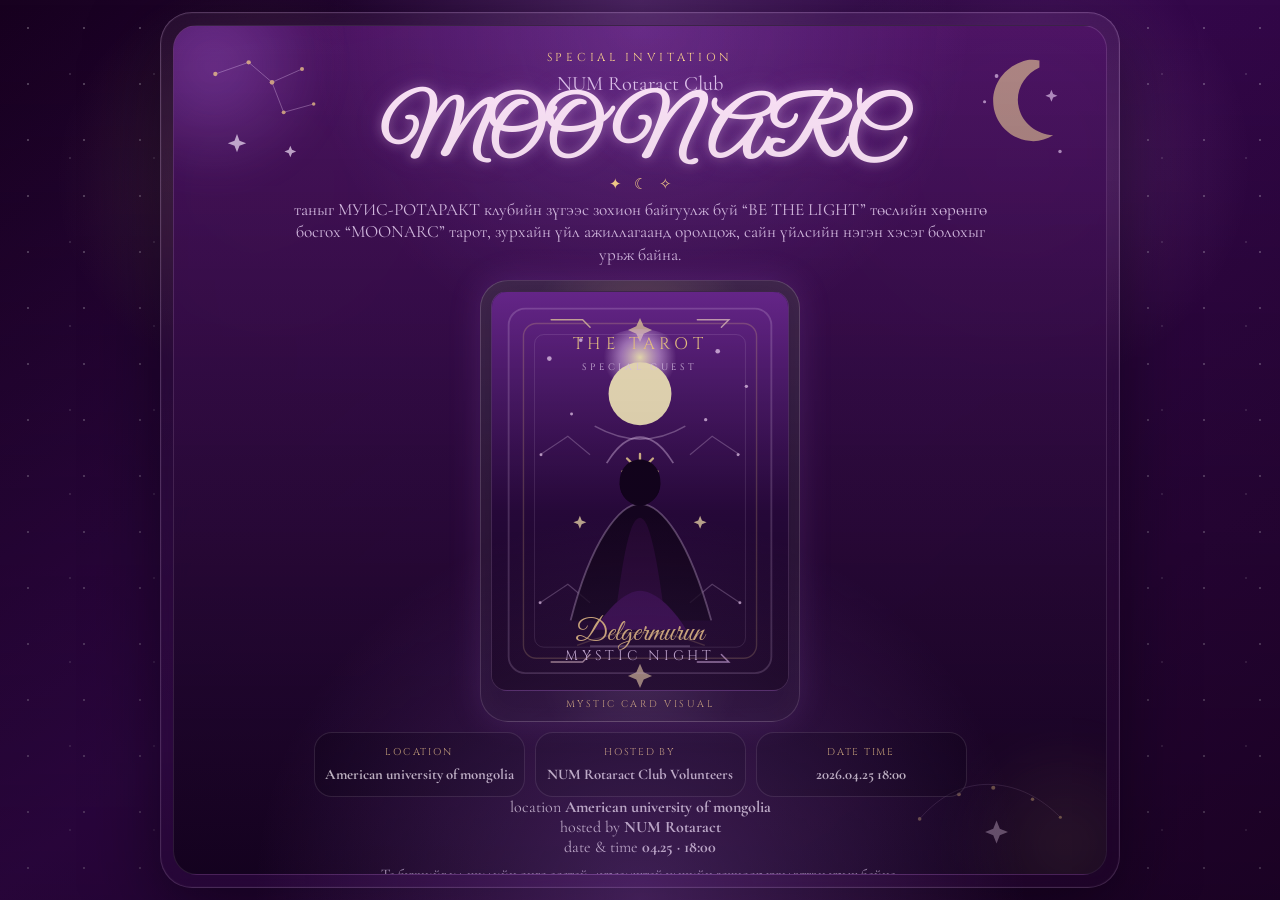
==== index.html @ 00217915 "Update index.html" ====
<!DOCTYPE html>
<html lang="mn">

<head>
    <meta charset="UTF-8" />
    <meta name="viewport" content="width=device-width, initial-scale=1.0" />
    <meta property="og:title" content="MOONARC Tarot Event Invitation" />
    <meta property="og:description" content="таныг МУИС-РОТАРАКТ клубийн зүгээс зохион байгуулж буй &quot;BE THE LIGHT&quot; төслийн хөрөнгө босгох &quot;MOONARC&quot; тарот, зурхайн үйл ажиллагаанд оролцож, сайн үйлсийн нэгэн хэсэг болохыг урьж байна." />
    <title>Tarot Invitation</title>
    <link rel="preconnect" href="https://fonts.googleapis.com" />
    <link rel="preconnect" href="https://fonts.gstatic.com" crossorigin />
    <link href="https://fonts.googleapis.com/css2?family=Cinzel:wght@400;500;600;700&family=Cormorant+Garamond:wght@400;500;600;700&family=Great+Vibes&display=swap" rel="stylesheet" />
    <style>
         :root {
            --bg-deep: #17011f;
            --bg-mid: #35084d;
            --bg-soft: #5f1b77;
            --glow: #c67cff;
            --glow-soft: rgba(214, 154, 255, 0.35);
            --card: rgba(33, 8, 49, 0.78);
            --line: rgba(240, 203, 255, 0.24);
            --text: #fff6ff;
            --muted: #e2c7ef;
            --gold: #ffd58f;
        }
        
        * {
            box-sizing: border-box;
        }
        
        body {
            margin: 0;
            min-height: 100vh;
            min-height: 100dvh;
            font-family: "Cormorant Garamond", "Times New Roman", serif;
            color: var(--text);
            background: radial-gradient(circle at top, rgba(214, 154, 255, 0.22), transparent 28%), radial-gradient(circle at 20% 20%, rgba(255, 213, 143, 0.14), transparent 16%), radial-gradient(circle at 80% 18%, rgba(247, 160, 255, 0.18), transparent 18%), linear-gradient(140deg, var(--bg-deep), var(--bg-mid) 45%, #23032e 100%);
            display: grid;
            place-items: center;
            overflow: hidden;
        }
        
        body::before,
        body::after {
            content: "";
            position: fixed;
            inset: 0;
            pointer-events: none;
        }
        
        body::before {
            background-image: radial-gradient(circle, rgba(255, 255, 255, 0.85) 0 1px, transparent 1.5px), radial-gradient(circle, rgba(255, 255, 255, 0.45) 0 1px, transparent 1.5px);
            background-position: 0 0, 28px 32px;
            background-size: 56px 56px, 84px 84px;
            opacity: 0.28;
        }
        
        body::after {
            background: radial-gradient(circle at 50% 100%, rgba(198, 124, 255, 0.24), transparent 35%), linear-gradient(transparent, rgba(10, 0, 15, 0.32));
        }
        
        .frame {
            width: min(960px, calc(100% - 32px));
            height: calc(100dvh - 24px);
            margin: 12px 16px;
            padding: 12px;
            border-radius: 32px;
            border: 1px solid var(--line);
            background: linear-gradient(180deg, rgba(255, 255, 255, 0.04), rgba(255, 255, 255, 0.01));
            box-shadow: 0 0 0 1px rgba(255, 255, 255, 0.03) inset, 0 24px 70px rgba(7, 0, 12, 0.55);
            backdrop-filter: blur(12px);
        }
        
        .invite {
            position: relative;
            overflow: hidden;
            height: 100%;
            padding: 24px 24px 18px;
            border-radius: 24px;
            border: 1px solid rgba(255, 223, 255, 0.15);
            background: radial-gradient(circle at top center, rgba(198, 124, 255, 0.22), transparent 34%), linear-gradient(180deg, rgba(79, 21, 103, 0.9), rgba(25, 4, 38, 0.96));
            text-align: center;
            display: flex;
            flex-direction: column;
            justify-content: space-between;
        }
        
        .invite::before,
        .invite::after {
            content: "";
            position: absolute;
            width: 240px;
            height: 240px;
            border-radius: 50%;
            filter: blur(18px);
            opacity: 0.55;
            pointer-events: none;
        }
        
        .invite::before {
            top: -80px;
            left: -80px;
            background: radial-gradient(circle, rgba(198, 124, 255, 0.55), transparent 70%);
        }
        
        .invite::after {
            right: -80px;
            bottom: -90px;
            background: radial-gradient(circle, rgba(255, 213, 143, 0.22), transparent 70%);
        }
        
        .decor {
            position: absolute;
            pointer-events: none;
            user-select: none;
            z-index: 0;
        }
        
        .decor svg {
            display: block;
            width: 100%;
            height: auto;
        }
        
        .decor-top-left {
            top: 18px;
            left: 18px;
            width: 150px;
            opacity: 0.72;
        }
        
        .decor-top-right {
            top: 26px;
            right: 22px;
            width: 120px;
            opacity: 0.62;
        }
        
        .decor-bottom {
            right: 26px;
            bottom: 16px;
            width: 180px;
            opacity: 0.48;
        }
        
        .content {
            position: relative;
            z-index: 1;
            display: flex;
            flex-direction: column;
            justify-content: space-between;
            height: 100%;
        }
        
        .crest {
            font-family: "Cinzel", serif;
            letter-spacing: 0.32em;
            text-transform: uppercase;
            font-size: 0.72rem;
            color: var(--gold);
            margin-bottom: 6px;
        }
        
        .club {
            font-family: "Cormorant Garamond", serif;
            font-size: clamp(1rem, 1.6vw, 1.3rem);
            color: var(--muted);
            margin: 0;
        }
        
        h1 {
            font-family: "Great Vibes", "Cormorant Garamond", serif;
            margin: 6px 0 2px;
            font-size: clamp(3rem, 7vw, 4.8rem);
            font-weight: 400;
            line-height: 0.92;
            letter-spacing: 0.02em;
            text-transform: none;
            color: #ffe7fb;
            text-shadow: 0 0 12px rgba(255, 214, 252, 0.35), 0 0 28px rgba(198, 124, 255, 0.22);
        }
        
        h1 strong {
            font-weight: 700;
        }
        
        .subtitle {
            font-family: "Cormorant Garamond", serif;
            max-width: 700px;
            margin: 0 auto 10px;
            font-size: clamp(0.94rem, 1.45vw, 1.08rem);
            line-height: 1.3;
            color: var(--muted);
        }
        
        .visual-wrap {
            display: grid;
            place-items: center;
            margin: 4px auto 10px;
        }
        
        .tarot-card {
            width: min(100%, 320px);
            padding: 10px;
            border-radius: 28px;
            border: 1px solid rgba(255, 226, 252, 0.22);
            background: radial-gradient(circle at 50% 12%, rgba(255, 223, 156, 0.18), transparent 26%), radial-gradient(circle at 50% 88%, rgba(246, 219, 255, 0.12), transparent 24%), linear-gradient(180deg, rgba(255, 255, 255, 0.12), rgba(255, 255, 255, 0.03)), rgba(31, 6, 45, 0.72);
            box-shadow: 0 0 32px rgba(198, 124, 255, 0.18), inset 0 0 30px rgba(255, 255, 255, 0.04);
        }
        
        .tarot-frame {
            overflow: hidden;
            border-radius: 16px;
            border: 1px solid rgba(255, 226, 252, 0.18);
            background: linear-gradient(180deg, #3f105d, #1b0328);
        }
        
        .tarot-svg {
            display: block;
            width: 100%;
            height: auto;
        }
        
        .tarot-label {
            font-family: "Cinzel", serif;
            margin-top: 7px;
            letter-spacing: 0.26em;
            text-transform: uppercase;
            font-size: 0.6rem;
            color: var(--gold);
        }
        
        .details {
            max-width: 720px;
            margin: 0 auto;
            display: grid;
            grid-template-columns: repeat(3, minmax(0, 1fr));
            gap: 10px;
        }
        
        .detail {
            padding: 12px 10px;
            border-radius: 18px;
            border: 1px solid rgba(255, 228, 255, 0.16);
            background: rgba(11, 3, 18, 0.34);
        }
        
        .detail span {
            font-family: "Cinzel", serif;
            display: block;
            font-size: 0.62rem;
            letter-spacing: 0.18em;
            text-transform: uppercase;
            color: var(--gold);
            margin-bottom: 5px;
        }
        
        .detail strong {
            font-family: "Cormorant Garamond", serif;
            font-size: 0.92rem;
            line-height: 1.2;
            color: var(--text);
        }
        
        .footer-note {
            font-family: "Cormorant Garamond", serif;
            margin-top: 8px;
            font-size: 0.92rem;
            line-height: 1.28;
            color: #f3dfff;
        }
        
        .icons {
            display: flex;
            justify-content: center;
            gap: 12px;
            margin: 0 auto 6px;
            color: var(--gold);
            font-size: 0.95rem;
        }

        /* ─── MOBILE FIX ─── */
        @media (max-width: 720px) {
            body {
                padding: 0;
                overflow: hidden;
                height: 100dvh;
            }

            .frame {
                width: calc(100% - 10px);
                height: calc(100dvh - 10px);
                margin: 5px;
                padding: 6px;
                border-radius: 18px;
            }

            .invite {
                height: 100%;
                padding: 12px 12px 10px;
                border-radius: 14px;
                justify-content: space-between;
            }

            .crest {
                font-size: 0.52rem;
                letter-spacing: 0.2em;
                margin-bottom: 2px;
            }

            .club {
                font-size: 0.82rem;
                margin: 0;
            }

            .decor-top-left {
                top: 8px;
                left: 8px;
                width: 80px;
                opacity: 0.55;
            }

            .decor-top-right {
                top: 10px;
                right: 8px;
                width: 64px;
                opacity: 0.45;
            }

            .decor-bottom {
                right: 8px;
                bottom: 8px;
                width: 90px;
                opacity: 0.32;
            }

            h1 {
                margin: 2px 0 0px;
                font-size: clamp(2.2rem, 11vw, 3.4rem);
                line-height: 0.88;
            }

            .icons {
                gap: 8px;
                margin: 2px auto 2px;
                font-size: 0.8rem;
            }

            .subtitle {
                margin: 0 auto 3px;
                font-size: 0.68rem;
                line-height: 1.2;
                max-width: 280px;
                /* truncate to 2 lines on mobile */
                display: -webkit-box;
                -webkit-line-clamp: 3;
                -webkit-box-orient: vertical;
                overflow: hidden;
            }

            .visual-wrap {
                margin: 0 auto;
                flex-shrink: 0;
            }

            .tarot-card {
                width: min(220px, 54vw);
                padding: 8px;
                border-radius: 18px;
            }

            .tarot-frame {
                border-radius: 12px;
            }

            .tarot-label {
                margin-top: 5px;
                font-size: 0.52rem;
                letter-spacing: 0.16em;
            }

            .details {
                display: none;
            }

            /* Mobile details row — compact 3 columns */
            .details-mobile {
                display: grid;
                grid-template-columns: repeat(3, 1fr);
                gap: 5px;
                max-width: 100%;
                margin: 4px 0 0;
            }

            .detail-m {
                padding: 6px 5px;
                border-radius: 10px;
                border: 1px solid rgba(255, 228, 255, 0.14);
                background: rgba(11, 3, 18, 0.38);
                text-align: center;
            }

            .detail-m span {
                font-family: "Cinzel", serif;
                display: block;
                font-size: 0.42rem;
                letter-spacing: 0.12em;
                text-transform: uppercase;
                color: var(--gold);
                margin-bottom: 3px;
            }

            .detail-m strong {
                font-family: "Cormorant Garamond", serif;
                font-size: 0.72rem;
                line-height: 1.15;
                color: var(--text);
                display: block;
            }

            .footer-note {
                margin-top: 4px;
                font-size: 0.72rem;
                line-height: 1.22;
                max-width: 290px;
                margin-left: auto;
                margin-right: auto;
            }
        }

        /* Very small phones */
        @media (max-width: 380px) {
            h1 {
                font-size: clamp(1.9rem, 10vw, 2.8rem);
            }
            .subtitle {
                font-size: 0.66rem;
            }
            .tarot-card {
                width: min(140px, 36vw);
            }
        }
    </style>
</head>

<body>
    <main class="frame">
        <section class="invite">
            <div class="decor decor-top-left" aria-hidden="true">
                <svg viewBox="0 0 180 180" xmlns="http://www.w3.org/2000/svg">
          <g fill="none" stroke="#f7d7ff" stroke-opacity="0.45" stroke-width="1.2">
            <path d="M28 36 68 22 96 46 132 30"/>
            <path d="M96 46 110 82 146 72"/>
          </g>
          <g fill="#ffd58f">
            <circle cx="28" cy="36" r="2.6"/>
            <circle cx="68" cy="22" r="2.6"/>
            <circle cx="96" cy="46" r="2.8"/>
            <circle cx="132" cy="30" r="2.4"/>
            <circle cx="110" cy="82" r="2.3"/>
            <circle cx="146" cy="72" r="2.1"/>
          </g>
          <g fill="#f9e7ff">
            <path d="M54 108l3 8 8 3-8 3-3 8-3-8-8-3 8-3z"/>
            <path d="M118 122l2 5 5 2-5 2-2 5-2-5-5-2 5-2z"/>
          </g>
        </svg>
            </div>

            <div class="decor decor-top-right" aria-hidden="true">
                <svg viewBox="0 0 140 160" xmlns="http://www.w3.org/2000/svg">
          <path d="M88 18c-18 8-29 28-24 47 4 18 21 31 40 32-7 4-15 7-23 7-26 0-47-21-47-47 0-20 13-38 32-45 9-4 16-3 22-2Z" fill="#ffe1a1" fill-opacity="0.9"/>
          <g fill="#f6dbff">
            <circle cx="38" cy="28" r="2.2"/>
            <circle cx="24" cy="58" r="1.8"/>
            <circle cx="112" cy="116" r="2"/>
            <path d="M102 44l2 5 5 2-5 2-2 5-2-5-5-2 5-2z"/>
          </g>
        </svg>
            </div>

            <div class="decor decor-bottom" aria-hidden="true">
                <svg viewBox="0 0 220 120" xmlns="http://www.w3.org/2000/svg">
          <g fill="none" stroke="#f2c8ff" stroke-opacity="0.34" stroke-width="1.2">
            <path d="M24 72c26-30 56-44 90-42 30 2 57 15 82 40"/>
          </g>
          <g fill="#ffd58f">
            <circle cx="24" cy="72" r="2.2"/>
            <circle cx="72" cy="42" r="2.4"/>
            <circle cx="114" cy="34" r="2.5"/>
            <circle cx="162" cy="48" r="2.1"/>
            <circle cx="196" cy="70" r="1.9"/>
          </g>
          <g fill="#f6dbff">
            <path d="M118 74l4 10 10 4-10 4-4 10-4-10-10-4 10-4z"/>
          </g>
        </svg>
            </div>

            <div class="content">
                <div class="crest">Special Invitation</div>
                <p class="club">NUM Rotaract Club</p>
                <h1><strong>MOONARC</strong></h1>
                <div class="icons">
                    <span>✦</span>
                    <span>☾</span>
                    <span>✧</span>
                </div>
                <p class="subtitle">
таныг МУИС-РОТАРАКТ клубийн зүгээс зохион байгуулж буй “BE THE LIGHT” төслийн хөрөнгө босгох “MOONARC” тарот, зурхайн үйл ажиллагаанд оролцож, сайн үйлсийн нэгэн хэсэг болохыг урьж байна.
                </p>

                <div class="visual-wrap">
                    <div class="tarot-card">
                        <div class="tarot-frame">
                            <svg class="tarot-svg" viewBox="0 0 320 430" xmlns="http://www.w3.org/2000/svg" role="img" aria-label="Tarot inspired illustration">
                <defs>
                  <linearGradient id="sky" x1="0" y1="0" x2="0" y2="1">
                    <stop offset="0%" stop-color="#6f2a96"/>
                    <stop offset="55%" stop-color="#2d0b43"/>
                    <stop offset="100%" stop-color="#16031f"/>
                  </linearGradient>
                  <linearGradient id="ornament" x1="0" y1="0" x2="1" y2="1">
                    <stop offset="0%" stop-color="#ffe5a9"/>
                    <stop offset="100%" stop-color="#f0c6ff"/>
                  </linearGradient>
                  <radialGradient id="moonGlow" cx="50%" cy="22%" r="28%">
                    <stop offset="0%" stop-color="#fff3bf" stop-opacity="1"/>
                    <stop offset="55%" stop-color="#f0c6ff" stop-opacity="0.55"/>
                    <stop offset="100%" stop-color="#f0c6ff" stop-opacity="0"/>
                  </radialGradient>
                </defs>
                <rect width="320" height="430" fill="url(#sky)"/>
                <g opacity="0.75">
                  <path d="M64 30h34l8 8M222 30h34l-8 8M64 400h34l8-8M222 400h34l-8-8" fill="none" stroke="url(#ornament)" stroke-width="1.6" stroke-linecap="round"/>
                  <path d="M160 28l4 9 9 4-9 4-4 9-4-9-9-4 9-4zM160 402l4 9 9 4-9 4-4 9-4-9-9-4 9-4z" fill="#f8dfab"/>
                </g>
                <circle cx="160" cy="110" r="70" fill="url(#moonGlow)"/>
                <circle cx="160" cy="110" r="34" fill="#fff1c7"/>
                <g fill="#f8d6ff" opacity="0.8">
                  <circle cx="62" cy="72" r="2.5"/>
                  <circle cx="96" cy="52" r="2"/>
                  <circle cx="244" cy="64" r="2.5"/>
                  <circle cx="275" cy="102" r="1.8"/>
                  <circle cx="231" cy="138" r="1.8"/>
                  <circle cx="86" cy="132" r="1.6"/>
                  <circle cx="53" cy="176" r="1.6"/>
                  <circle cx="266" cy="176" r="1.6"/>
                  <circle cx="52" cy="336" r="1.6"/>
                  <circle cx="268" cy="336" r="1.6"/>
                </g>
                <g fill="none" stroke="#f3d7ff" stroke-opacity="0.3" stroke-width="1.2">
                  <path d="M52 176 82 156 106 176"/>
                  <path d="M268 176 238 156 214 176"/>
                  <path d="M52 336 82 316 106 336"/>
                  <path d="M268 336 238 316 214 336"/>
                </g>
                <g stroke="#f8d59b" stroke-width="2.5" stroke-linecap="round" opacity="0.95">
                  <path d="M160 175v38"/>
                  <path d="M141 194h38"/>
                  <path d="M146 180l28 28"/>
                  <path d="M174 180l-28 28"/>
                </g>
                <g fill="#ffe8b9" opacity="0.85">
                  <path d="M95 242l2 5 5 2-5 2-2 5-2-5-5-2 5-2z"/>
                  <path d="M225 242l2 5 5 2-5 2-2 5-2-5-5-2 5-2z"/>
                </g>
                <path d="M111 145c18 10 34 14 49 14 16 0 32-4 49-14" fill="none" stroke="#f6dbff" stroke-opacity="0.35" stroke-width="1.8"/>
                <path d="M85 355c22-86 53-126 75-126 24 0 53 40 77 126" fill="rgba(17,4,24,0.75)" stroke="#f3d5ff" stroke-opacity="0.36" stroke-width="2"/>
                <circle cx="160" cy="208" r="22" fill="#14041f"/>
                <path d="M132 360c10-77 17-116 28-116 10 0 18 39 28 116" fill="#2a0938"/>
                <path d="M111 365c16-26 35-42 49-42 15 0 34 16 50 42" fill="#3e0f56"/>
                <path d="M138 205c0-14 10-24 22-24s22 10 22 24-10 26-22 26-22-12-22-26Z" fill="#14041f"/>
                <path d="M124 185c11-18 24-28 36-28s25 10 36 28" fill="none" stroke="#f4d2ff" stroke-opacity="0.45" stroke-width="2"/>
                <path d="M106 383h108" stroke="#f4d2ff" stroke-opacity="0.28" stroke-width="2"/>
                <path d="M92 382c22-9 44-14 68-14 25 0 48 5 70 14" fill="none" stroke="#ffd58f" stroke-opacity="0.22" stroke-width="1.4"/>
                <rect x="18" y="18" width="284" height="394" rx="18" fill="none" stroke="#f5d7ff" stroke-opacity="0.22" stroke-width="2"/>
                <rect x="34" y="34" width="252" height="362" rx="14" fill="none" stroke="#ffd58f" stroke-opacity="0.24" stroke-width="1.5"/>
                <rect x="46" y="46" width="228" height="338" rx="10" fill="none" stroke="#f6dbff" stroke-opacity="0.16" stroke-width="1"/>
                <text x="160" y="62" text-anchor="middle" fill="#ffd58f" font-size="18" letter-spacing="5" style="font-family: 'Cinzel', serif;">THE TAROT</text>
                <text x="160" y="84" text-anchor="middle" fill="#f3d9ff" font-size="10" letter-spacing="4" style="font-family: 'Cinzel', serif;">SPECIAL GUEST</text>
                <text x="160" y="376" text-anchor="middle" fill="#ffd58f" font-size="32" style="font-family: 'Great Vibes', cursive;">Delgermurun</text>
                <text x="160" y="398" text-anchor="middle" fill="#f3d9ff" font-size="15" letter-spacing="4" style="font-family: 'Cinzel', serif;">MYSTIC NIGHT</text>
              </svg>
                        </div>
                        <div class="tarot-label">Mystic Card Visual</div>
                    </div>
                </div>

                <!-- Desktop details -->
                <div class="details">
                    <article class="detail">
                        <span>location</span>
                        <strong>American university of mongolia</strong>
                    </article>
                    <article class="detail">
                        <span>Hosted by</span>
                        <strong>NUM Rotaract Club Volunteers</strong>
                    </article>
                    <article class="detail">
                        <span>date time</span>
                        <strong>2026.04.25 18:00</strong>
                    </article>
                </div>

                <!-- Mobile details (compact) -->
                <div class="details-mobile">
                    <div class="detail-m">
                        <span>location</span>
                        <strong>American university of mongolia</strong>
                    </div>
                    <div class="detail-m">
                        <span>hosted by</span>
                        <strong>NUM Rotaract</strong>
                    </div>
                    <div class="detail-m">
                        <span>date & time</span>
                        <strong>04.25 · 18:00</strong>
                    </div>
                </div>

                <p class="footer-note">
                    Та бүхнийг ид шидийн өнгө аястай, дурсамжтай үдшийн зочноор хүндэтгэн урьж байна.
                </p>
            </div>
        </section>
    </main>
</body>

</html>
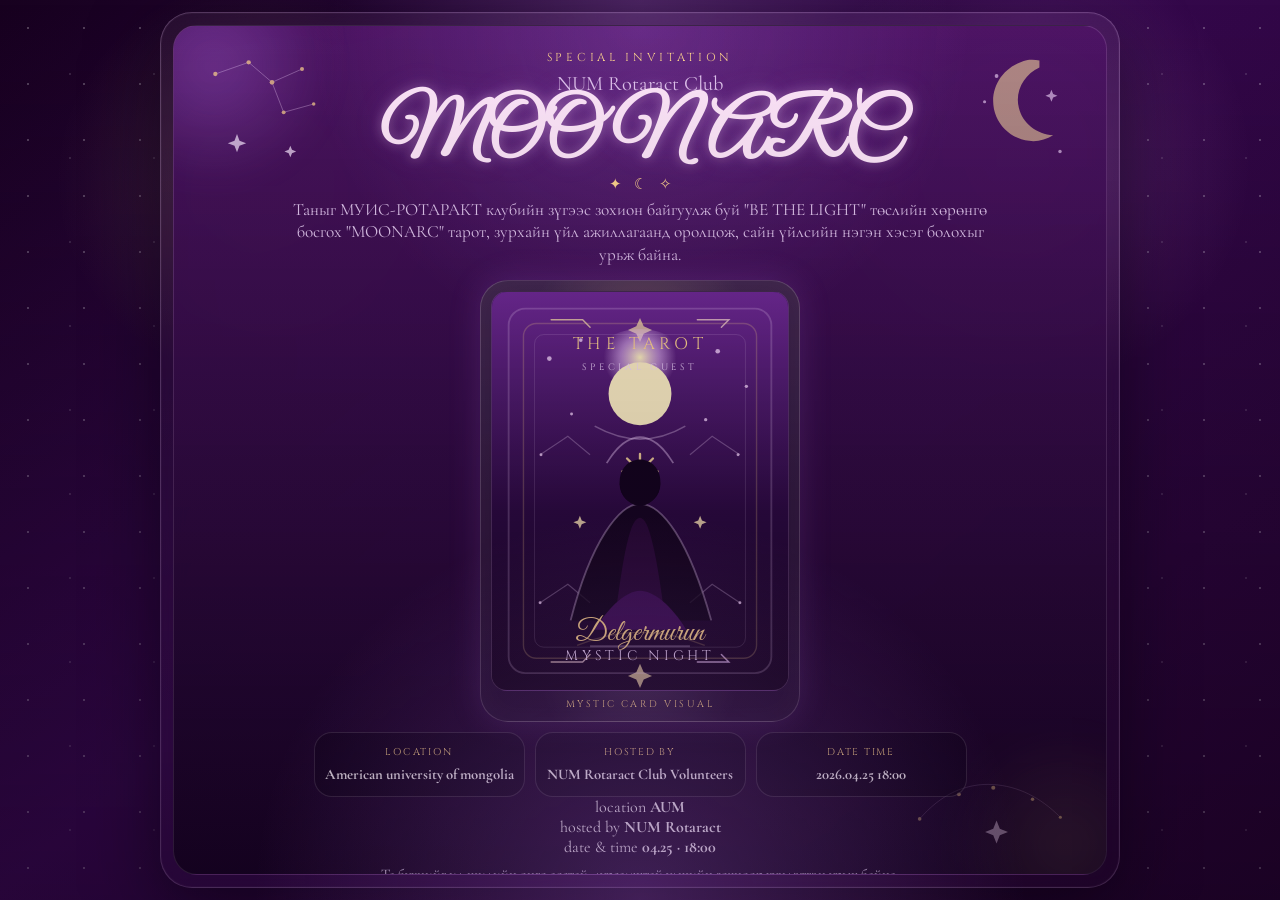
==== commit b0215c74: "Update index.html" ====
--- a/index.html
+++ b/index.html
@@ -4,8 +4,6 @@
 <head>
     <meta charset="UTF-8" />
     <meta name="viewport" content="width=device-width, initial-scale=1.0" />
-    <meta property="og:title" content="MOONARC Tarot Event Invitation" />
-    <meta property="og:description" content="таныг МУИС-РОТАРАКТ клубийн зүгээс зохион байгуулж буй &quot;BE THE LIGHT&quot; төслийн хөрөнгө босгох &quot;MOONARC&quot; тарот, зурхайн үйл ажиллагаанд оролцож, сайн үйлсийн нэгэн хэсэг болохыг урьж байна." />
     <title>Tarot Invitation</title>
     <link rel="preconnect" href="https://fonts.googleapis.com" />
     <link rel="preconnect" href="https://fonts.gstatic.com" crossorigin />
@@ -299,102 +297,108 @@
                 height: 100%;
                 padding: 12px 12px 10px;
                 border-radius: 14px;
-                justify-content: space-between;
+                justify-content: flex-start;
+            }
+
+            /* content: flex column, fills height, no overflow */
+            .content {
+                height: 100%;
+                display: flex;
+                flex-direction: column;
+                justify-content: flex-start;
+                gap: 0;
             }
 
             .crest {
-                font-size: 0.52rem;
-                letter-spacing: 0.2em;
-                margin-bottom: 2px;
+                flex-shrink: 0;
+                font-size: 0.5rem;
+                letter-spacing: 0.18em;
+                margin-bottom: 1px;
             }
 
             .club {
-                font-size: 0.82rem;
-                margin: 0;
-            }
-
-            .decor-top-left {
-                top: 8px;
-                left: 8px;
-                width: 80px;
-                opacity: 0.55;
-            }
-
-            .decor-top-right {
-                top: 10px;
-                right: 8px;
-                width: 64px;
-                opacity: 0.45;
-            }
-
-            .decor-bottom {
-                right: 8px;
-                bottom: 8px;
-                width: 90px;
-                opacity: 0.32;
+                flex-shrink: 0;
+                font-size: 0.78rem;
+                margin: 0 0 1px;
             }
 
             h1 {
-                margin: 2px 0 0px;
-                font-size: clamp(2.2rem, 11vw, 3.4rem);
-                line-height: 0.88;
+                flex-shrink: 0;
+                margin: 1px 0 1px;
+                font-size: clamp(2rem, 10vw, 3rem);
+                line-height: 0.9;
             }
 
             .icons {
+                flex-shrink: 0;
                 gap: 8px;
-                margin: 2px auto 2px;
-                font-size: 0.8rem;
-            }
-
+                margin: 2px auto;
+                font-size: 0.75rem;
+            }
+
+            /* subtitle: shrink allowed but never hidden */
             .subtitle {
-                margin: 0 auto 3px;
-                font-size: 0.68rem;
-                line-height: 1.2;
-                max-width: 280px;
-                /* truncate to 2 lines on mobile */
-                display: -webkit-box;
-                -webkit-line-clamp: 3;
-                -webkit-box-orient: vertical;
-                overflow: hidden;
-            }
-
+                flex-shrink: 1;
+                margin: 0 auto 4px;
+                font-size: 0.63rem;
+                line-height: 1.28;
+                max-width: 290px;
+                overflow: visible;
+            }
+
+            /* card: shrinks if needed so subtitle stays visible */
             .visual-wrap {
+                flex: 1 1 auto;
+                min-height: 0;
+                display: flex;
+                align-items: center;
+                justify-content: center;
                 margin: 0 auto;
-                flex-shrink: 0;
             }
 
             .tarot-card {
-                width: min(220px, 54vw);
-                padding: 8px;
-                border-radius: 18px;
+                /* height-based sizing so it never overflows */
+                width: auto;
+                height: min(34dvh, 195px);
+                aspect-ratio: 320 / 430;
+                padding: 6px;
+                border-radius: 16px;
             }
 
             .tarot-frame {
-                border-radius: 12px;
+                border-radius: 10px;
+                height: 100%;
+            }
+
+            .tarot-svg {
+                width: 100%;
+                height: 100%;
+                object-fit: cover;
             }
 
             .tarot-label {
-                margin-top: 5px;
-                font-size: 0.52rem;
-                letter-spacing: 0.16em;
+                margin-top: 4px;
+                font-size: 0.48rem;
+                letter-spacing: 0.14em;
             }
 
             .details {
                 display: none;
             }
 
-            /* Mobile details row — compact 3 columns */
+            /* Mobile details row */
             .details-mobile {
+                flex-shrink: 0;
                 display: grid;
                 grid-template-columns: repeat(3, 1fr);
-                gap: 5px;
+                gap: 4px;
                 max-width: 100%;
                 margin: 4px 0 0;
             }
 
             .detail-m {
-                padding: 6px 5px;
-                border-radius: 10px;
+                padding: 5px 4px;
+                border-radius: 9px;
                 border: 1px solid rgba(255, 228, 255, 0.14);
                 background: rgba(11, 3, 18, 0.38);
                 text-align: center;
@@ -403,42 +407,51 @@
             .detail-m span {
                 font-family: "Cinzel", serif;
                 display: block;
-                font-size: 0.42rem;
-                letter-spacing: 0.12em;
+                font-size: 0.4rem;
+                letter-spacing: 0.1em;
                 text-transform: uppercase;
                 color: var(--gold);
-                margin-bottom: 3px;
+                margin-bottom: 2px;
             }
 
             .detail-m strong {
                 font-family: "Cormorant Garamond", serif;
-                font-size: 0.72rem;
+                font-size: 0.7rem;
                 line-height: 1.15;
                 color: var(--text);
                 display: block;
             }
 
             .footer-note {
+                flex-shrink: 0;
                 margin-top: 4px;
-                font-size: 0.72rem;
+                font-size: 0.68rem;
                 line-height: 1.22;
                 max-width: 290px;
                 margin-left: auto;
                 margin-right: auto;
+                margin-bottom: 0;
+            }
+
+            .decor-top-left {
+                top: 8px; left: 8px;
+                width: 80px; opacity: 0.55;
+            }
+            .decor-top-right {
+                top: 10px; right: 8px;
+                width: 64px; opacity: 0.45;
+            }
+            .decor-bottom {
+                right: 8px; bottom: 8px;
+                width: 90px; opacity: 0.32;
             }
         }
 
         /* Very small phones */
         @media (max-width: 380px) {
-            h1 {
-                font-size: clamp(1.9rem, 10vw, 2.8rem);
-            }
-            .subtitle {
-                font-size: 0.66rem;
-            }
-            .tarot-card {
-                width: min(140px, 36vw);
-            }
+            h1 { font-size: clamp(1.8rem, 9vw, 2.6rem); }
+            .subtitle { font-size: 0.59rem; }
+            .tarot-card { height: min(30dvh, 170px); }
         }
     </style>
 </head>
@@ -507,7 +520,7 @@
                     <span>✧</span>
                 </div>
                 <p class="subtitle">
-таныг МУИС-РОТАРАКТ клубийн зүгээс зохион байгуулж буй “BE THE LIGHT” төслийн хөрөнгө босгох “MOONARC” тарот, зурхайн үйл ажиллагаанд оролцож, сайн үйлсийн нэгэн хэсэг болохыг урьж байна.
+                    Таныг МУИС-РОТАРАКТ клубийн зүгээс зохион байгуулж буй "BE THE LIGHT" төслийн хөрөнгө босгох "MOONARC" тарот, зурхайн үйл ажиллагаанд оролцож, сайн үйлсийн нэгэн хэсэг болохыг урьж байна.
                 </p>
 
                 <div class="visual-wrap">
@@ -607,7 +620,7 @@
                 <div class="details-mobile">
                     <div class="detail-m">
                         <span>location</span>
-                        <strong>American university of mongolia</strong>
+                        <strong>AUM</strong>
                     </div>
                     <div class="detail-m">
                         <span>hosted by</span>
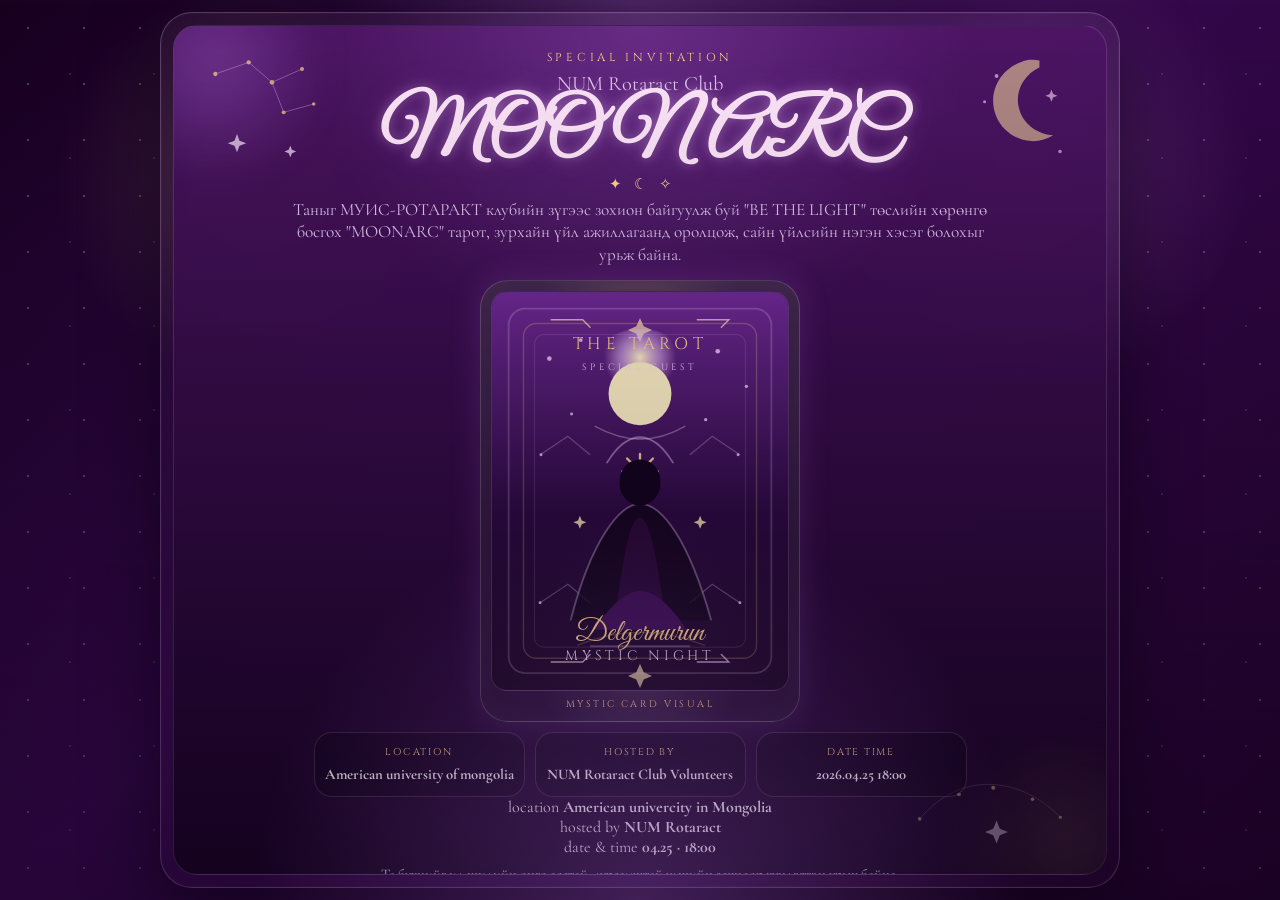
==== commit 790c5366: "Update index.html" ====
--- a/index.html
+++ b/index.html
@@ -357,9 +357,8 @@
             }
 
             .tarot-card {
-                /* height-based sizing so it never overflows */
                 width: auto;
-                height: min(34dvh, 195px);
+                height: min(42dvh, 260px);
                 aspect-ratio: 320 / 430;
                 padding: 6px;
                 border-radius: 16px;
@@ -451,7 +450,7 @@
         @media (max-width: 380px) {
             h1 { font-size: clamp(1.8rem, 9vw, 2.6rem); }
             .subtitle { font-size: 0.59rem; }
-            .tarot-card { height: min(30dvh, 170px); }
+            .tarot-card { height: min(36dvh, 210px); }
         }
     </style>
 </head>
@@ -620,7 +619,7 @@
                 <div class="details-mobile">
                     <div class="detail-m">
                         <span>location</span>
-                        <strong>AUM</strong>
+                        <strong>American univercity in Mongolia </strong>
                     </div>
                     <div class="detail-m">
                         <span>hosted by</span>
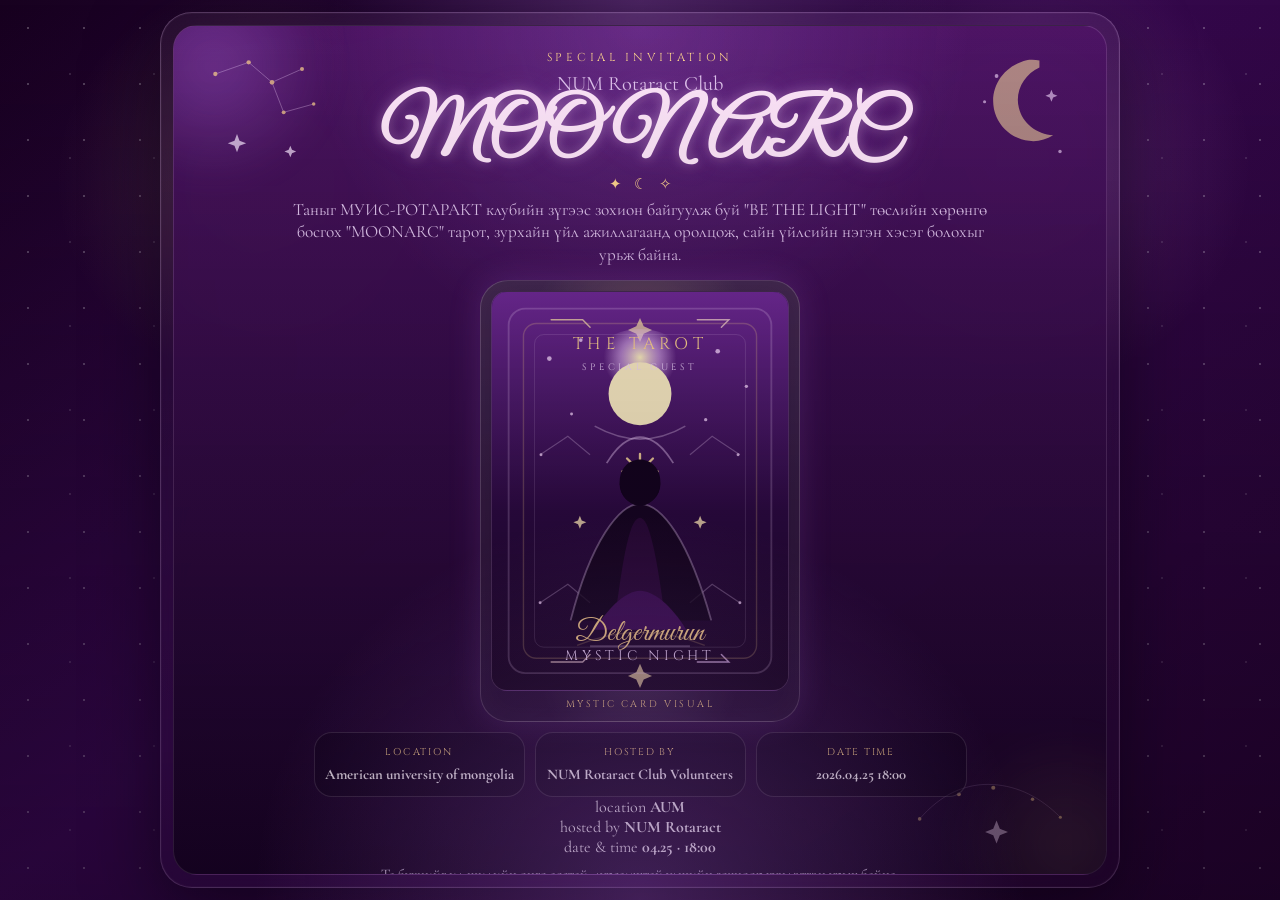
==== commit 8b4535c7: "Update index.html" ====
--- a/index.html
+++ b/index.html
@@ -358,10 +358,10 @@
 
             .tarot-card {
                 width: auto;
-                height: min(42dvh, 260px);
+                height: min(55dvh, 360px);
                 aspect-ratio: 320 / 430;
-                padding: 6px;
-                border-radius: 16px;
+                padding: 8px;
+                border-radius: 20px;
             }
 
             .tarot-frame {
@@ -450,7 +450,7 @@
         @media (max-width: 380px) {
             h1 { font-size: clamp(1.8rem, 9vw, 2.6rem); }
             .subtitle { font-size: 0.59rem; }
-            .tarot-card { height: min(36dvh, 210px); }
+            .tarot-card { height: min(48dvh, 300px); }
         }
     </style>
 </head>
@@ -619,7 +619,7 @@
                 <div class="details-mobile">
                     <div class="detail-m">
                         <span>location</span>
-                        <strong>American univercity in Mongolia </strong>
+                        <strong>AUM</strong>
                     </div>
                     <div class="detail-m">
                         <span>hosted by</span>
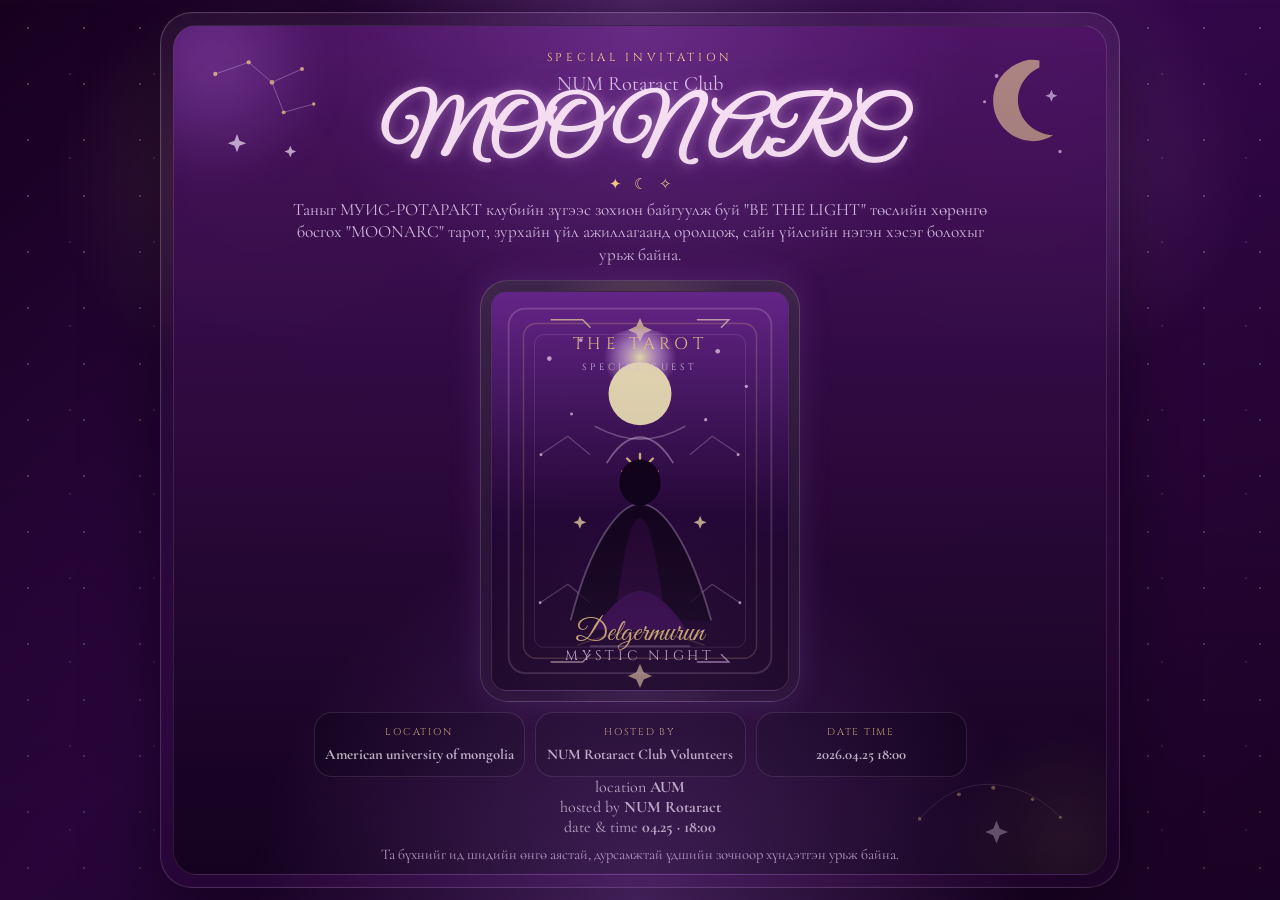
==== commit 16d2bf0c: "Update index.html" ====
--- a/index.html
+++ b/index.html
@@ -595,7 +595,7 @@
                 <text x="160" y="398" text-anchor="middle" fill="#f3d9ff" font-size="15" letter-spacing="4" style="font-family: 'Cinzel', serif;">MYSTIC NIGHT</text>
               </svg>
                         </div>
-                        <div class="tarot-label">Mystic Card Visual</div>
+                      
                     </div>
                 </div>
 
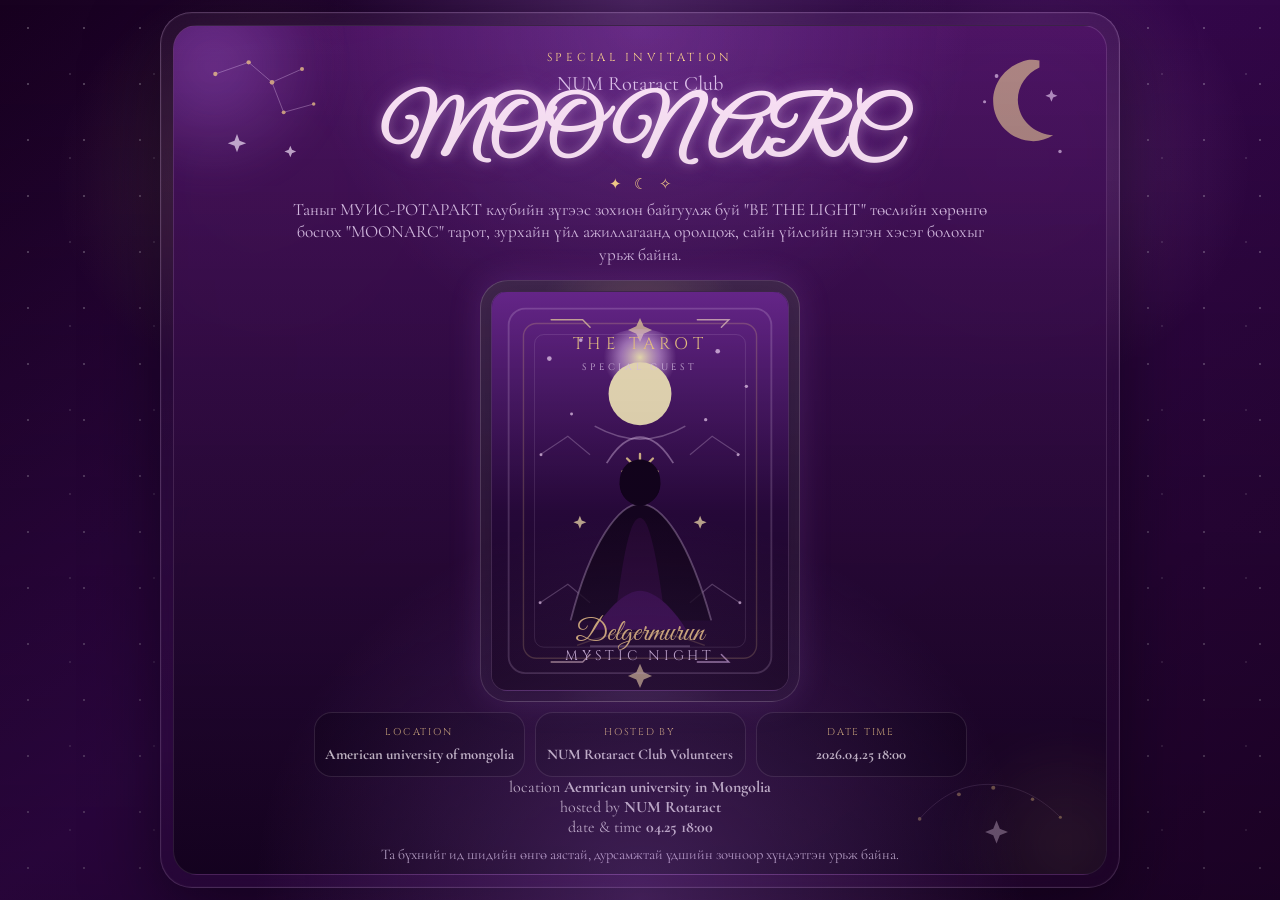
==== commit 2e10d3ae: "Update index.html" ====
--- a/index.html
+++ b/index.html
@@ -619,7 +619,7 @@
                 <div class="details-mobile">
                     <div class="detail-m">
                         <span>location</span>
-                        <strong>AUM</strong>
+                        <strong>Aemrican university in Mongolia</strong>
                     </div>
                     <div class="detail-m">
                         <span>hosted by</span>
@@ -627,7 +627,7 @@
                     </div>
                     <div class="detail-m">
                         <span>date & time</span>
-                        <strong>04.25 · 18:00</strong>
+                        <strong>04.25  18:00</strong>
                     </div>
                 </div>
 
